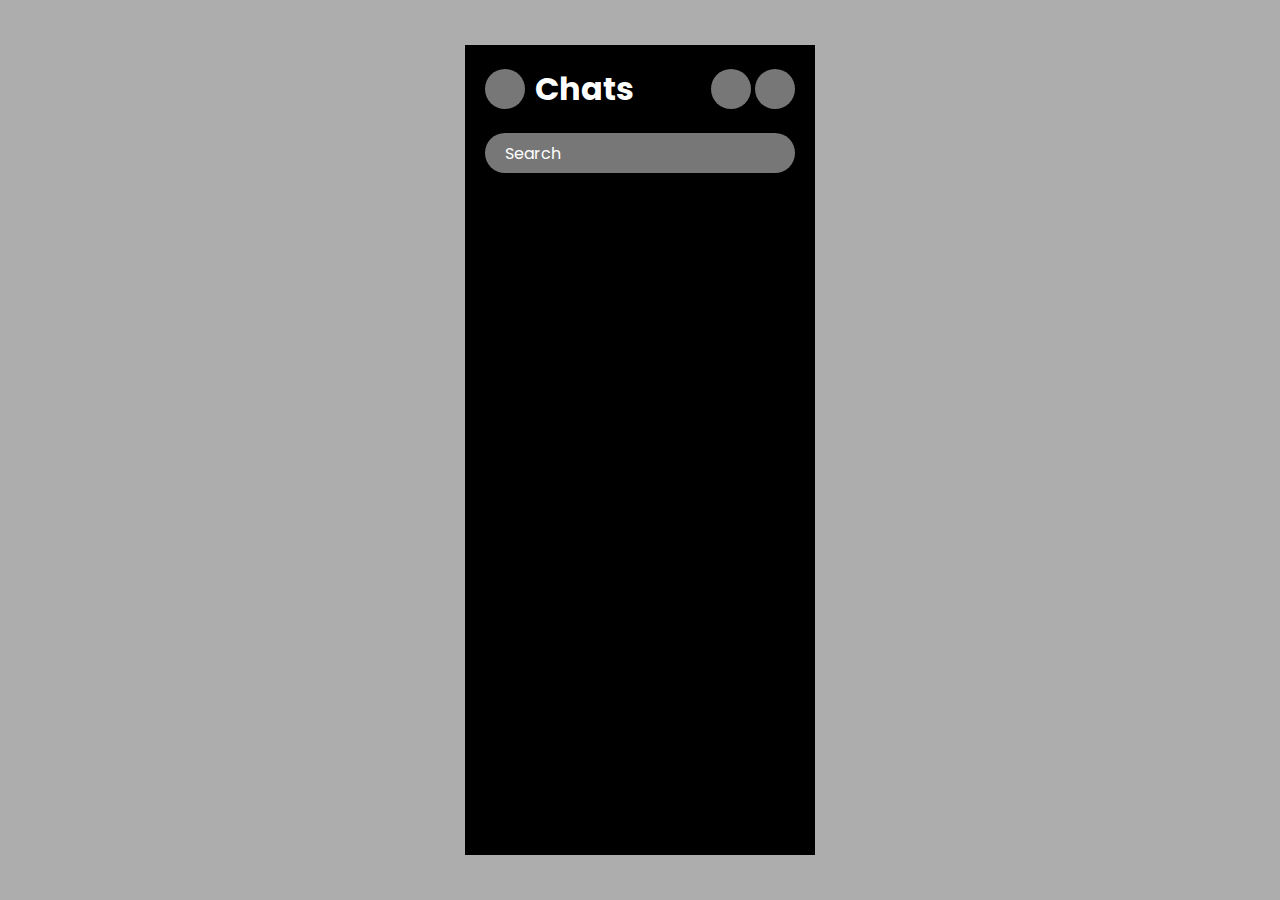
==== index.html @ bd0c7c4d "Add files via upload" ====
<!DOCTYPE html>
<html lang="en">
<head>
    <meta charset="UTF-8">
    <meta name="viewport" content="width=device-width, initial-scale=1.0">
    <title>messenger clone</title>
    <link rel="stylesheet" href="css/style.css">
    <link rel="stylesheet" href="https://cdnjs.cloudflare.com/ajax/libs/font-awesome/6.4.2/css/all.min.css" integrity="sha512-z3gLpd7yknf1YoNbCzqRKc4qyor8gaKU1qmn+CShxbuBusANI9QpRohGBreCFkKxLhei6S9CQXFEbbKuqLg0DA==" crossorigin="anonymous" referrerpolicy="no-referrer" />
</head>
<body>
    <div class="container">
        <header class="header">
            <div class="header-right">
                <button id="open">
                    <i class="fa-solid fa-bars"></i>
                </button>
                <h1>Chats</h1>
            </div>

            <div class="header-left">
                <button>
                    <i class="fa-solid fa-camera"></i>
                </button>
                <button>
                    <i class="fa-solid fa-pen"></i>
                </button>
            </div>
        </header>

        <form class="form">
            <div class="form-input">
                <div class="search-content">
                    <i class="fa-solid fa-search"></i>
                    <span>Search</span>
                </div>
                <input type="text" name="search" id="search" />
            </div>
        </form>

        <div class="left-side-content">
            <div class="sidebar" id="sidebar">
                <button class="sidebar-close" id="close">
                    <i class="fa-solid fa-times"></i>
                </button>
                
                <div class="profile-header">
                    <div class="profile-content">
                        <img src="images/openai.jpg" alt="">
                        <h3>Marvin Saik</h3>
                    </div>
                    <i class="fa-solid fa-gear"></i>
                </div>
            </div>
        </div>
    </div>
    

    <script>
        document.getElementById("open").addEventListener("click", function() {
            document.getElementById("sidebar").classList.add("active");
        });

        document.getElementById("close").addEventListener("click", function() {
            document.getElementById("sidebar").classList.remove("active");
        });
    </script>
</body>
</html>
---- css/style.css ----
@import url('https://fonts.googleapis.com/css2?family=Poppins:wght@200;300;400&display=swap');

* {
    margin: 0;
    padding: 0;
    box-sizing: border-box;
    font-family: 'Poppins', sans-serif;
}

body {
    background: #adadad;
    display: flex;
    align-items: center;
    justify-content: center;
    width: 100%;
    height: 100vh;
}

.container {
    background: #000;
    height: 90vh;
    width: 100%;
    max-width: 350px;
    padding: 20px;
    color: #fff;
    position: relative;
    overflow: hidden;
    display: flex;
    flex-direction: column;
}

.container .header {
    display: flex;
    align-items: center;
    justify-content: space-between;
}

.container .header .header-right {
    display: flex;
    align-items: center;
    gap: 10px;
}

.container .header button {
    background: #777777;
    padding: 20px;
    border: none;
    outline: none;
    border-radius: 50%;
    cursor: pointer;
    position: relative;
}

.container .header button i {
    position: absolute;
    top: 50%;
    left: 50%;
    transform: translate(-50%, -50%);
    color: #fff;
    font-size: 18px;
}

.left-side-content {
    flex: 1; 
    position: absolute;
    top: 0;
    left: 50%;
    transform: translateY(-50%);
}

.sidebar {
    width: 300px;
    height: 90vh;
    background-color: #777777;
    position: fixed;
    top: 0;
    left: -800px;
    transition: left 0.3s ease-in-out;
    overflow: hidden;
    padding: 40px 20px;
}

.sidebar.active {
    left: -175px;
}

.sidebar-close {
    position: absolute;
    top: 10px;
    right: 10px;
    cursor: pointer;
    border: none;
    outline: none;
    background: transparent;
    font-size: 18px;
}

.profile-header {
    position: relative;
    display: flex;
    align-items: center;
    justify-content: space-between;
}

.profile-header .profile-content {
    display: flex;
    align-items: center;
    gap: 10px;
}

.profile-header .profile-content img {
    width: 40px;
    border-radius: 50%;
}

.profile-header .fa-gear {
    font-size: 22px;
}

.form {
    position: relative;
    margin-top: 20px;
}

.form .search-content {
    position: absolute;
    top: 50%;
    left: 20px;
    transform: translateY(-50%);
}

.form input {
    width: 100%;
    height: 40px;
    border: none;
    outline: none;
    border-radius: 30px;
    background: #777777;
}
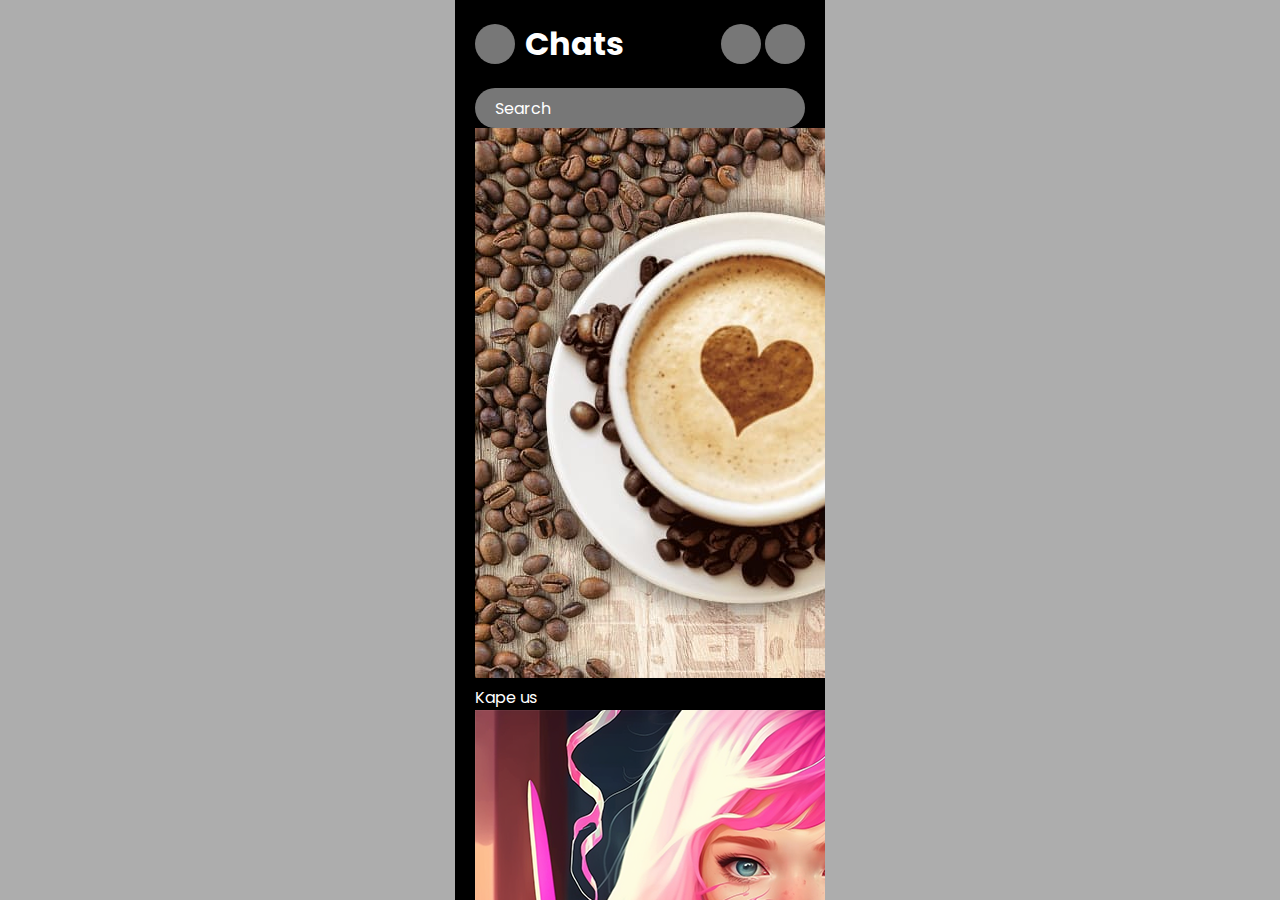
==== commit edbf8e48: "Update index.html" ====
--- a/index.html
+++ b/index.html
@@ -50,19 +50,164 @@
                     </div>
                     <i class="fa-solid fa-gear"></i>
                 </div>
+
+                <div class="sidebar-container">
+                    <div class="sidebar-content active">
+                        <div class="chats-content">
+                            <i class="fa-solid fa-message"></i>
+                            <p>Chats</p>
+                        </div>
+
+                        <span>4</span>
+                    </div>
+
+                    <div class="sidebar-content">
+                        <div class="chats-content">
+                            <i class="fa-solid fa-store"></i>
+                            <p>Marketplace</p>
+                        </div>
+                    </div>
+
+                    <div class="sidebar-content">
+                        <div class="chats-content">
+                            <i class="fa-solid fa-comments"></i>
+                            <p>Message requests</p>
+                        </div>
+                    </div>
+
+                    <div class="sidebar-content">
+                        <div class="chats-content">
+                            <i class="fa-solid fa-trash"></i>
+                            <p>Archive</p>
+                        </div>
+                    </div>
+                </div>
             </div>
         </div>
+
+
+
+        <div class="main-container">
+            <div class="stories-container">
+                <div class="story">
+                  <img src="images/afternoon.jpg" alt="User 1">
+                  <div class="user-name">Kape us</div>
+                </div>
+            
+                <div class="story">
+                  <img src="images/ai-gf.png" alt="User 2">
+                  <div class="user-name">Cute ko</div>
+                </div>
+            
+                <div class="story">
+                  <img src="images/angry.gif" alt="User 3">
+                  <div class="user-name">Galit ako</div>
+                </div>
+            
+                <div class="story">
+                  <img src="images/cute.gif" alt="User 4">
+                  <div class="user-name">Miss ko</div>
+                </div>
+            
+                <div class="story">
+                  <img src="images/evening.jpg" alt="User 5">
+                  <div class="user-name">Gabi ako</div>
+                </div>
+            
+                <div class="story">
+                  <img src="images/shoto.webp" alt="User 6">
+                  <div class="user-name">Shouto</div>
+                </div>
+            </div>
+    
+    
+            <div class="main-body-container">
+                <div class="msger-container">
+                    <img src="images/openai.jpg" alt="">
+                    <div class="chat-description">
+                        <p>Kabe Bot</p>
+                        <span>helloWorld("print")</span>
+                    </div>
+                </div>
+    
+                <div class="msger-container">
+                    <img src="images/afternoon.jpg" alt="">
+                    <div class="chat-description">
+                        <p>Coffee Time</p>
+                        <span>Good Afternoon po</span>
+                    </div>
+                </div>
+    
+                <div class="msger-container">
+                    <img src="images/ai-gf.png" alt="">
+                    <div class="chat-description">
+                        <p>Cute Ako</p>
+                        <span>Kamusta ka?</span>
+                    </div>
+                </div>
+    
+                <div class="msger-container">
+                    <img src="images/angry.gif" alt="">
+                    <div class="chat-description">
+                        <p>Angry Ako</p>
+                        <span>Inis ako sayo</span>
+                    </div>
+                </div>
+    
+                <div class="msger-container">
+                    <img src="images/anime-bg.jpg" alt="">
+                    <div class="chat-description">
+                        <p>Anime</p>
+                        <span>Ang Ganda nun po.</span>
+                    </div>
+                </div>
+    
+                <div class="msger-container">
+                    <img src="images/coffee.webp" alt="">
+                    <div class="chat-description">
+                        <p>Kabe Bot</p>
+                        <span>helloWorld("print")</span>
+                    </div>
+                </div>
+    
+                <div class="msger-container">
+                    <img src="images/cute.gif" alt="">
+                    <div class="chat-description">
+                        <p>Kabe Bot</p>
+                        <span>helloWorld("print")</span>
+                    </div>
+                </div>
+    
+                <div class="msger-container">
+                    <img src="images/evening.jpg" alt="">
+                    <div class="chat-description">
+                        <p>Goodnight</p>
+                        <span>helloWorld("print")</span>
+                    </div>
+                </div>
+    
+                <div class="msger-container">
+                    <img src="images/gcash-clone.png" alt="">
+                    <div class="chat-description">
+                        <p>GCash</p>
+                        <span>helloWorld("print")</span>
+                    </div>
+                </div>
+    
+                <div class="msger-container">
+                    <img src="images/shoto.webp" alt="">
+                    <div class="chat-description">
+                        <p>Shouto Todoroki</p>
+                        <span>helloWorld("print")</span>
+                    </div>
+                </div>
+            </div>
+        </div>
+
     </div>
     
 
-    <script>
-        document.getElementById("open").addEventListener("click", function() {
-            document.getElementById("sidebar").classList.add("active");
-        });
-
-        document.getElementById("close").addEventListener("click", function() {
-            document.getElementById("sidebar").classList.remove("active");
-        });
-    </script>
+
+    <script src="js/script.js"></script>
 </body>
-</html>+</html>
--- a/css/style.css
+++ b/css/style.css
@@ -18,9 +18,9 @@
 
 .container {
     background: #000;
-    height: 90vh;
+    height: 100vh;
     width: 100%;
-    max-width: 350px;
+    max-width: 370px;
     padding: 20px;
     color: #fff;
     position: relative;
@@ -70,7 +70,7 @@
 
 .sidebar {
     width: 300px;
-    height: 90vh;
+    height: 100vh;
     background-color: #777777;
     position: fixed;
     top: 0;
@@ -81,7 +81,7 @@
 }
 
 .sidebar.active {
-    left: -175px;
+    left: -185px;
 }
 
 .sidebar-close {
@@ -136,4 +136,4 @@
     outline: none;
     border-radius: 30px;
     background: #777777;
-}+}
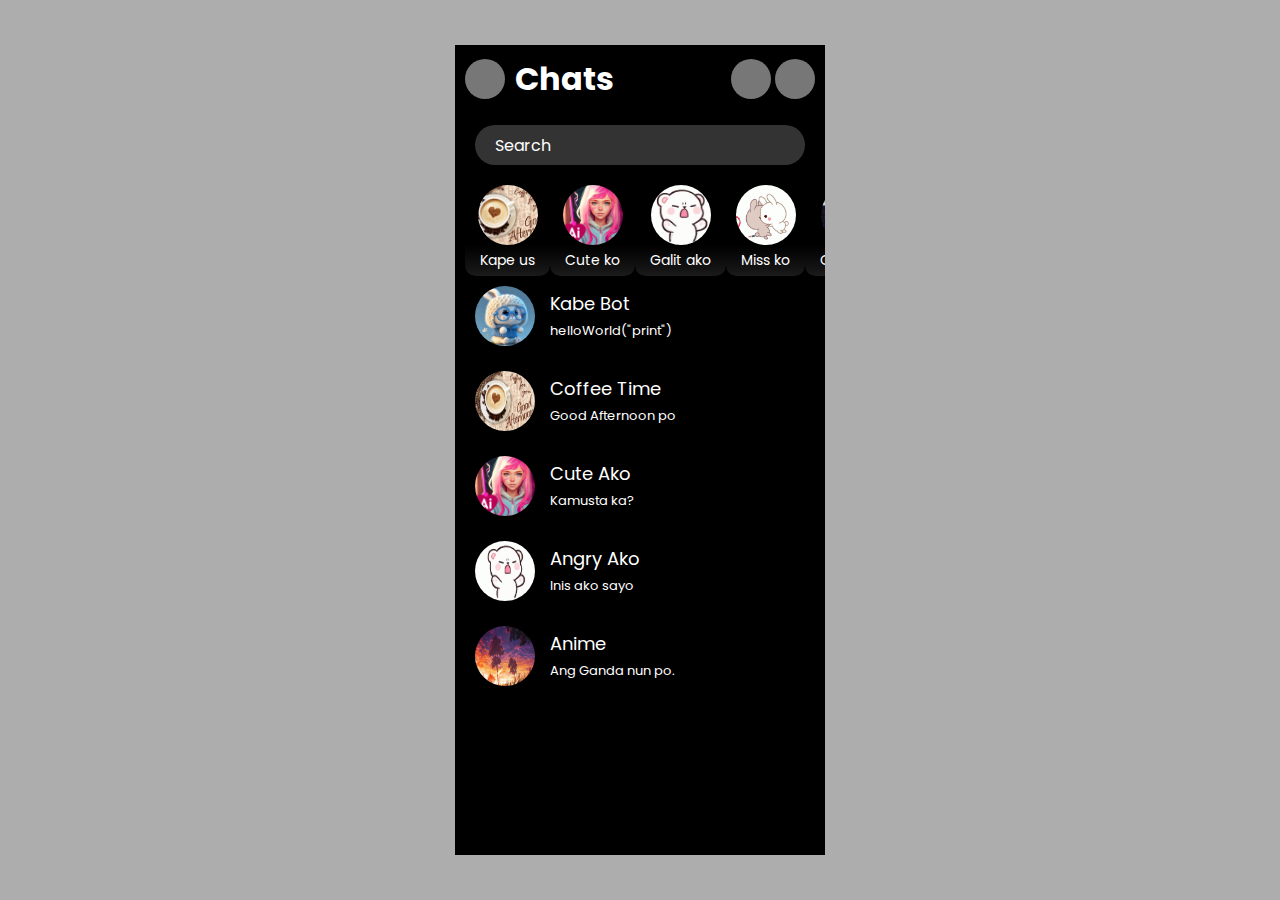
==== commit c74650c9: "Update index.html" ====
--- a/index.html
+++ b/index.html
@@ -161,46 +161,7 @@
                         <span>Ang Ganda nun po.</span>
                     </div>
                 </div>
-    
-                <div class="msger-container">
-                    <img src="images/coffee.webp" alt="">
-                    <div class="chat-description">
-                        <p>Kabe Bot</p>
-                        <span>helloWorld("print")</span>
-                    </div>
-                </div>
-    
-                <div class="msger-container">
-                    <img src="images/cute.gif" alt="">
-                    <div class="chat-description">
-                        <p>Kabe Bot</p>
-                        <span>helloWorld("print")</span>
-                    </div>
-                </div>
-    
-                <div class="msger-container">
-                    <img src="images/evening.jpg" alt="">
-                    <div class="chat-description">
-                        <p>Goodnight</p>
-                        <span>helloWorld("print")</span>
-                    </div>
-                </div>
-    
-                <div class="msger-container">
-                    <img src="images/gcash-clone.png" alt="">
-                    <div class="chat-description">
-                        <p>GCash</p>
-                        <span>helloWorld("print")</span>
-                    </div>
-                </div>
-    
-                <div class="msger-container">
-                    <img src="images/shoto.webp" alt="">
-                    <div class="chat-description">
-                        <p>Shouto Todoroki</p>
-                        <span>helloWorld("print")</span>
-                    </div>
-                </div>
+
             </div>
         </div>
 
--- a/css/style.css
+++ b/css/style.css
@@ -18,21 +18,34 @@
 
 .container {
     background: #000;
-    height: 100vh;
+    height: 90vh;
     width: 100%;
     max-width: 370px;
-    padding: 20px;
+    /* padding: 20px; */
     color: #fff;
     position: relative;
     overflow: hidden;
-    display: flex;
-    flex-direction: column;
+    overflow-y: auto;
+    display: flex;
+    flex-direction: column;
+    gap: 20px;
+}
+
+.container::-webkit-scrollbar {
+    display: none;
+    scrollbar-width: none;
 }
 
 .container .header {
     display: flex;
     align-items: center;
     justify-content: space-between;
+    position: fixed;
+    width: 100%;
+    max-width: 370px;
+    z-index: 999;
+    background: #000;
+    padding: 10px;
 }
 
 .container .header .header-right {
@@ -66,12 +79,13 @@
     top: 0;
     left: 50%;
     transform: translateY(-50%);
+    z-index: 999;
 }
 
 .sidebar {
-    width: 300px;
-    height: 100vh;
-    background-color: #777777;
+    width: 320px;
+    height: 90vh;
+    background: #333;
     position: fixed;
     top: 0;
     left: -800px;
@@ -93,6 +107,7 @@
     outline: none;
     background: transparent;
     font-size: 18px;
+    color: #fff;
 }
 
 .profile-header {
@@ -119,7 +134,7 @@
 
 .form {
     position: relative;
-    margin-top: 20px;
+    margin: 80px 20px 0 20px;
 }
 
 .form .search-content {
@@ -135,5 +150,129 @@
     border: none;
     outline: none;
     border-radius: 30px;
-    background: #777777;
-}
+    background: #333;
+}
+
+
+
+.sidebar-container {
+    display: flex;
+    flex-direction: column;
+    margin-top: 20px;
+    position: relative;
+    gap: 15px;
+}
+
+.sidebar-container .sidebar-content {
+    display: flex;
+    align-items: center;
+    justify-content: space-between;
+    padding: 10px;
+}
+
+.sidebar-container .sidebar-content.active {
+    background: #464545;
+    padding: 10px;
+    border-radius: 10px;
+}
+
+.sidebar-container .sidebar-content .chats-content {
+    display: flex;
+    align-items: center;
+    gap: 10px;
+}
+
+.sidebar-container .sidebar-content i {
+    font-size: 18px;
+    background-color: #777777;
+    padding: 12px;
+    border-radius: 10px;
+}
+
+
+
+
+
+.stories-container {
+    display: flex;
+    overflow-x: scroll;
+    padding: 0 10px 10px;
+    width: 100%;
+    max-width: 370px;
+    margin: 0 auto;
+    position: relative;
+    /* gap: 10px; */
+  }
+  
+  .stories-container::-webkit-scrollbar {
+    display: none;
+    scrollbar-width: none;
+  }
+  
+  .story {
+    display: flex;
+    flex-direction: column;
+    align-items: center;
+    overflow: hidden;
+    border-radius: 10px;
+    flex-shrink: 0;
+    position: relative;
+    cursor: pointer;
+  }
+  
+  .story img {
+    width: 60px;
+    height: 60px;
+    border-radius: 50%;
+    object-fit: cover;
+    box-shadow: 0 15px 20px rgba(0, 0, 0, 0.3);
+    border: none;
+  }
+  
+  .user-name {
+    /* position: absolute;
+    bottom: 0;
+    left: 0;
+    right: 0; */
+    background: linear-gradient(transparent, #222 130%);
+    color: #fff;
+    padding: 5px 15px;
+    border-bottom-left-radius: 10px;
+    border-bottom-right-radius: 10px;
+    font-size: 14px;
+    text-align: center;
+  }
+  
+  
+
+  .main-body-container {
+    position: relative;
+    display: flex;
+    flex-direction: column;
+    padding: 0 20px;
+    gap: 5px;
+    z-index: 1;
+  }
+
+  
+  .main-body-container .msger-container {
+    display: flex;
+    align-items: center;
+    justify-content: flex-start;
+    gap: 15px;
+    padding-bottom: 20px;
+  }
+
+  .main-body-container .msger-container img {
+    width: 60px;
+    height: 60px;
+    border-radius: 50%;
+  }
+
+  .main-body-container .msger-container p {
+    font-size: 18px;
+  }
+
+  .main-body-container .msger-container span {
+    font-size: 13px;
+  }
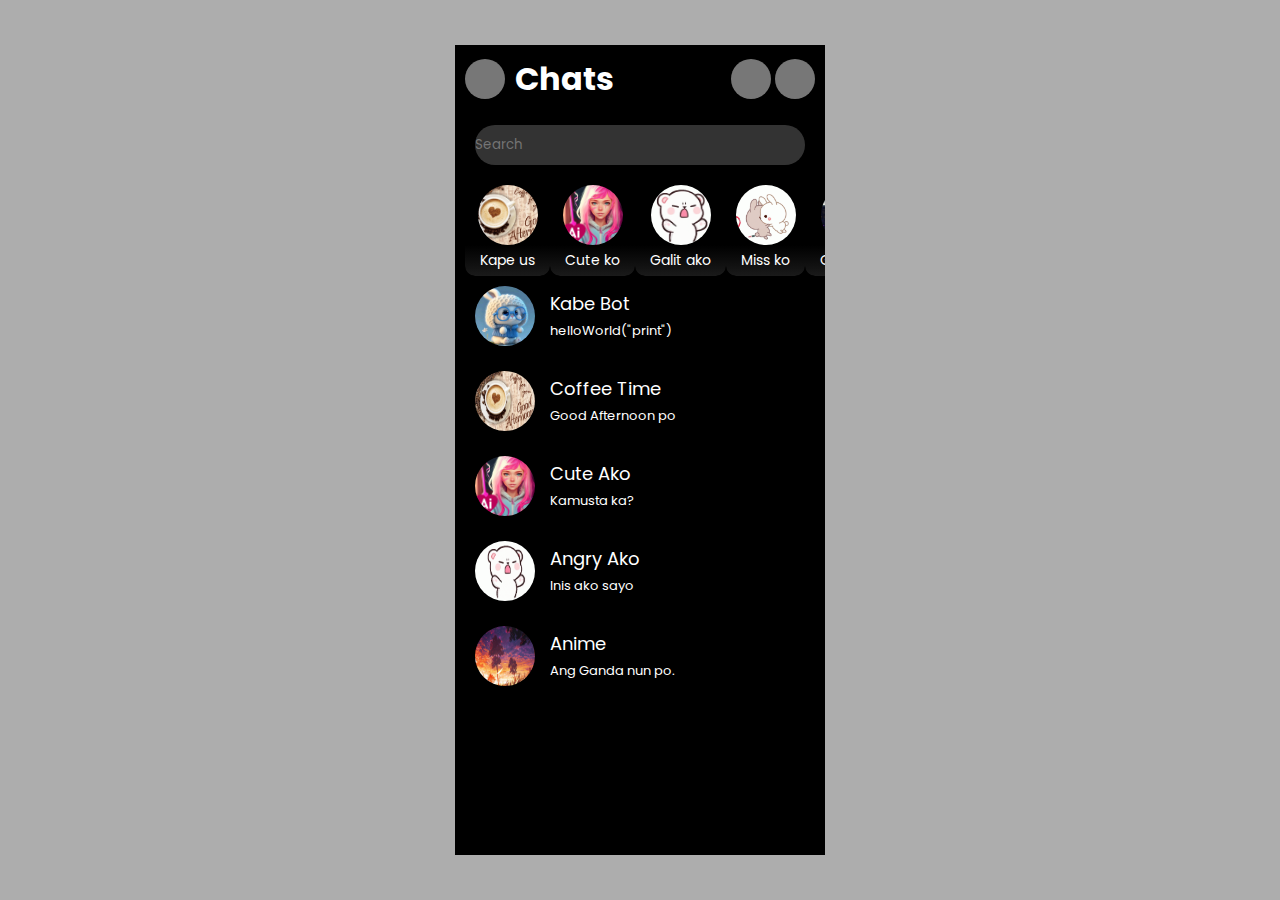
==== commit d2e0eff6: "Update index.html" ====
--- a/index.html
+++ b/index.html
@@ -29,11 +29,7 @@
 
         <form class="form">
             <div class="form-input">
-                <div class="search-content">
-                    <i class="fa-solid fa-search"></i>
-                    <span>Search</span>
-                </div>
-                <input type="text" name="search" id="search" />
+                <input type="text" name="search" id="search" placeholder="Search" />
             </div>
         </form>
 
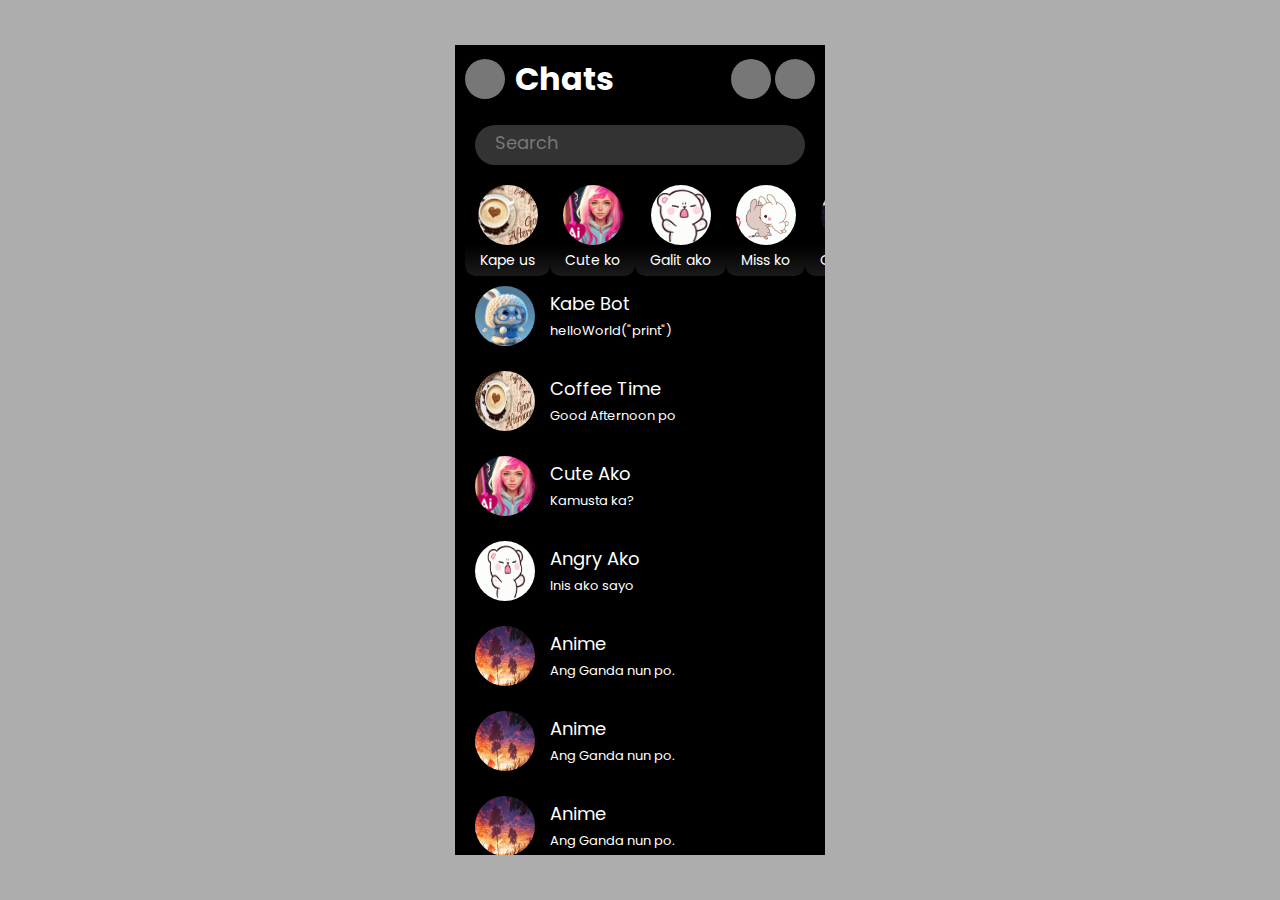
==== commit 22cbd7a4: "Update index.html" ====
--- a/index.html
+++ b/index.html
@@ -118,7 +118,7 @@
     
     
             <div class="main-body-container">
-                <div class="msger-container">
+                <div class="msger-container active">
                     <img src="images/openai.jpg" alt="">
                     <div class="chat-description">
                         <p>Kabe Bot</p>
@@ -126,7 +126,7 @@
                     </div>
                 </div>
     
-                <div class="msger-container">
+                <div class="msger-container active">
                     <img src="images/afternoon.jpg" alt="">
                     <div class="chat-description">
                         <p>Coffee Time</p>
@@ -142,7 +142,7 @@
                     </div>
                 </div>
     
-                <div class="msger-container">
+                <div class="msger-container active">
                     <img src="images/angry.gif" alt="">
                     <div class="chat-description">
                         <p>Angry Ako</p>
@@ -157,8 +157,58 @@
                         <span>Ang Ganda nun po.</span>
                     </div>
                 </div>
-
-            </div>
+    
+                <div class="msger-container">
+                    <img src="images/anime-bg.jpg" alt="">
+                    <div class="chat-description">
+                        <p>Anime</p>
+                        <span>Ang Ganda nun po.</span>
+                    </div>
+                </div>
+    
+                <div class="msger-container">
+                    <img src="images/anime-bg.jpg" alt="">
+                    <div class="chat-description">
+                        <p>Anime</p>
+                        <span>Ang Ganda nun po.</span>
+                    </div>
+                </div>
+    
+                <div class="msger-container">
+                    <img src="images/anime-bg.jpg" alt="">
+                    <div class="chat-description">
+                        <p>Anime</p>
+                        <span>Ang Ganda nun po.</span>
+                    </div>
+                </div>
+
+            </div>
+        </div>
+
+
+
+        <div class="bottom-navbar">
+            <nav class="navbar">
+                <a href="index.html" class="active">
+                    <i class="fa-solid fa-message"></i>
+                    <span>Chats</span>
+                </a>
+    
+                <a href="calls.html">
+                    <i class="fa-solid fa-video"></i>
+                    <span>Calls</span>
+                </a>
+    
+                <a href="#">
+                    <i class="fa-solid fa-users"></i>
+                    <span>People</span>
+                </a>
+    
+                <a href="#">
+                    <i class="fa-solid fa-sd-card"></i>
+                    <span>Stories</span>
+                </a>
+            </nav>
         </div>
 
     </div>
--- a/css/style.css
+++ b/css/style.css
@@ -137,13 +137,6 @@
     margin: 80px 20px 0 20px;
 }
 
-.form .search-content {
-    position: absolute;
-    top: 50%;
-    left: 20px;
-    transform: translateY(-50%);
-}
-
 .form input {
     width: 100%;
     height: 40px;
@@ -151,6 +144,13 @@
     outline: none;
     border-radius: 30px;
     background: #333;
+    padding: 10px 20px;
+    color: #fff;
+}
+
+.form input::placeholder {
+    color: #777;
+    font-size: 18px;
 }
 
 
@@ -168,8 +168,10 @@
     align-items: center;
     justify-content: space-between;
     padding: 10px;
-}
-
+    cursor: pointer;
+}
+
+.sidebar-container .sidebar-content:hover,
 .sidebar-container .sidebar-content.active {
     background: #464545;
     padding: 10px;
@@ -261,6 +263,7 @@
     justify-content: flex-start;
     gap: 15px;
     padding-bottom: 20px;
+    cursor: pointer;
   }
 
   .main-body-container .msger-container img {
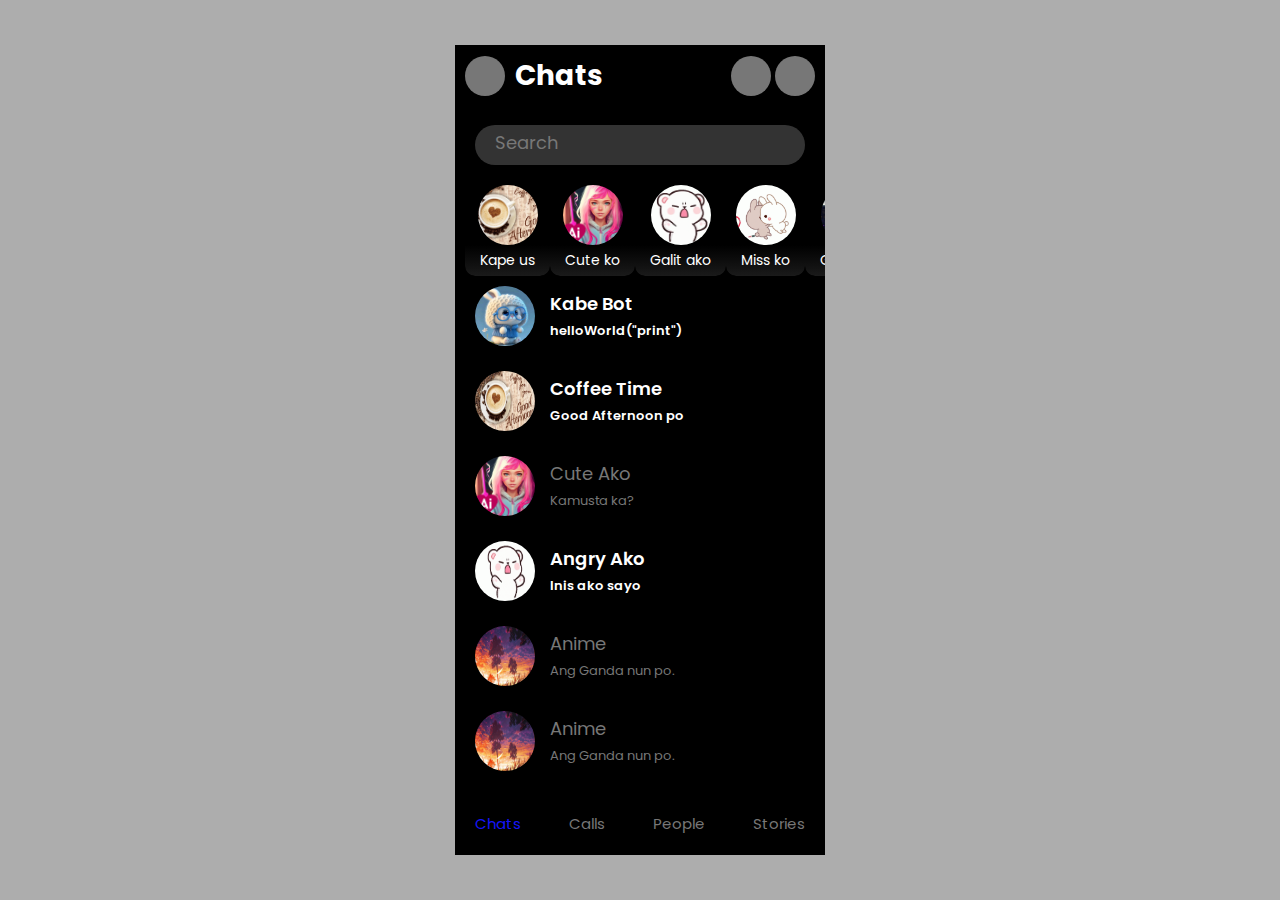
==== commit 70cde7d2: "Update index.html" ====
--- a/index.html
+++ b/index.html
@@ -199,12 +199,12 @@
                     <span>Calls</span>
                 </a>
     
-                <a href="#">
+                <a href="peoples.html">
                     <i class="fa-solid fa-users"></i>
                     <span>People</span>
                 </a>
     
-                <a href="#">
+                <a href="stories.html">
                     <i class="fa-solid fa-sd-card"></i>
                     <span>Stories</span>
                 </a>
--- a/css/style.css
+++ b/css/style.css
@@ -22,18 +22,12 @@
     width: 100%;
     max-width: 370px;
     /* padding: 20px; */
-    color: #fff;
+    color: #777;
     position: relative;
     overflow: hidden;
-    overflow-y: auto;
     display: flex;
     flex-direction: column;
     gap: 20px;
-}
-
-.container::-webkit-scrollbar {
-    display: none;
-    scrollbar-width: none;
 }
 
 .container .header {
@@ -52,6 +46,11 @@
     display: flex;
     align-items: center;
     gap: 10px;
+}
+
+.container .header .header-right h1 {
+  font-size: 28px;
+  color: #fff;
 }
 
 .container .header button {
@@ -92,6 +91,7 @@
     transition: left 0.3s ease-in-out;
     overflow: hidden;
     padding: 40px 20px;
+    color: #fff;
 }
 
 .sidebar.active {
@@ -189,6 +189,7 @@
     background-color: #777777;
     padding: 12px;
     border-radius: 10px;
+    color: #fff;
 }
 
 
@@ -247,6 +248,16 @@
   
   
 
+
+  .main-container {
+    overflow-y: auto;
+  }
+
+  .main-container::-webkit-scrollbar {
+    display: none;
+    scrollbar-width: none;
+}
+
   .main-body-container {
     position: relative;
     display: flex;
@@ -266,6 +277,11 @@
     cursor: pointer;
   }
 
+  .main-body-container .msger-container.active {
+    color: #fff;
+    font-weight: 600;
+  }
+
   .main-body-container .msger-container img {
     width: 60px;
     height: 60px;
@@ -279,3 +295,265 @@
   .main-body-container .msger-container span {
     font-size: 13px;
   }
+
+
+.bottom-navbar {
+    position: absolute;
+    bottom: 0;
+    width: 100%;
+}
+
+  .navbar {
+    background: #000;
+    position: relative;
+    display: flex;
+    align-items: center;
+    justify-content: space-between;
+    padding: 20px;
+    z-index: 99;
+  }
+
+  .navbar a {
+    display: flex;
+    flex-direction: column;
+    align-items: center;
+    text-decoration: none;
+    color: #777;
+    position: relative;
+  }
+
+  .navbar a i {
+    font-size: 20px;
+  }
+
+  .navbar a span {
+    font-size: 15px;
+  }
+
+  .navbar a:hover,
+  .navbar a.active {
+    color: #1616f8;
+  }
+
+
+
+
+.main-calls-container {
+    height: 100vh;
+    overflow-y: auto;
+}
+
+.main-calls-container::-webkit-scrollbar {
+    display: none;
+    scrollbar-width: none;
+  }
+
+  .calls-container {
+    position: relative;
+    display: flex;
+    flex-direction: column;
+    padding: 20px;
+  }
+
+  .calls-container .top-container {
+    display: flex;
+    align-items: center;
+    flex-direction: column;
+    justify-content: center;
+    height: 50vh;
+  }
+
+  .calls-container .top-container h2 {
+    font-size: 22px;
+  }
+
+  .calls-container .top-container p {
+    font-size: 15px;
+  }
+
+  .calls-container .top-container button {
+    font-size: 18px;
+    border: none;
+    outline: none;
+    padding: 5px 15px;
+    border-radius: 10px;
+    background: #1616f8;
+    color: #fff;
+    margin-top: 10px;
+    cursor: pointer;
+  }
+
+  .calls-container .bottom-container {
+    gap: 10px;
+    position: relative;
+    display: flex;
+    flex-direction: column;
+  }
+
+  .calls-container .bottom-container h3 {
+    font-size: 15px;
+  }
+
+  .calls-container .bottom-container .calls-content {
+    display: flex;
+    align-items: center;
+    justify-content: space-between;
+  }
+
+  .calls-container .bottom-container .calls-content .calls-description {
+    display: flex;
+    align-items: center;
+    gap: 10px;
+  }
+
+  .calls-container .bottom-container .calls-content .calls-description .image img {
+    width: 40px;
+    height: 40px;
+    border-radius: 50%;
+  }
+
+  .calls-container .bottom-container .calls-content .calls-description h3 {
+    font-size: 20px;
+  }
+
+  .calls-container .bottom-container .calls-content .icons {
+    display: flex;
+    align-items: center;
+    gap: 20px;
+    position: relative;
+  }
+
+  .calls-container .bottom-container .calls-content .icons i {
+    background: #777;
+    color: #fff;
+    width: 30px;
+    height: 30px;
+    border-radius: 50%;
+    display: flex;
+    align-items: center;
+    justify-content: center;
+    padding: 10px;
+  }
+
+
+
+
+  .main-peoples-container {
+    height: 100vh;
+    overflow-y: auto;
+    padding: 20px 20px 100px 20px;
+  }
+
+  .main-peoples-container::-webkit-scrollbar {
+    display: none;
+    scrollbar-width: none;
+  }
+
+  .main-peoples-container .peoples-container {
+    display: flex;
+    flex-direction: column;
+    align-items: flex-start;
+    position: relative;
+    gap: 20px;
+  }
+
+  .main-peoples-container .peoples-container .people-header {
+    display: flex;
+    align-items: center;
+    width: 100%;
+    justify-content: space-between;
+    margin-top: 60px;
+  }
+
+  .main-peoples-container .peoples-container .people-header button {
+    border: none;
+    outline: none;
+    background: transparent;
+    color: #1616f8;
+    font-size: 18px;
+    cursor: pointer;
+  }
+
+  .main-peoples-container .peoples-container .peoples-profile {
+    position: relative;
+    display: flex;
+    align-items: center;
+    width: 100%;
+    gap: 10px;
+  }
+
+  .main-peoples-container .peoples-container .peoples-profile:nth-child(n+5) {
+    display: none;
+}
+
+
+  .main-peoples-container .peoples-container .peoples-profile img {
+    width: 40px;
+    height: 40px;
+    border-radius: 50%;
+  }
+
+  .main-peoples-container .peoples-container .peoples-profile .people-description {
+    display: flex;
+    flex-direction: column;
+  }
+
+  .main-peoples-container .peoples-container .peoples-profile .people-description h3 {
+    font-size: 17px;
+    color: #fff;
+  }
+
+  .main-peoples-container .peoples-container .peoples-profile .people-description span {
+    font-size: 10px;
+    display: flex;
+    align-items: center;
+    gap: 5px;
+  }
+
+  .fa-circle {
+    font-size: 3px;
+  }
+
+
+  .main-peoples-container #active-now {
+    margin: 20px 0;
+    font-size: 15px;
+  }
+
+  .peoples-content {
+    position: relative;
+  }
+
+  .peoples-content .active-people {
+    display: flex;
+    flex-direction: column;
+    gap: 15px;
+  }
+
+  .peoples-content .active-people .peoples-profile {
+    position: relative;
+    display: flex;
+    align-items: center;
+    width: 100%;
+    gap: 10px;
+  }
+
+  .peoples-content .active-people .peoples-profile img {
+    width: 40px;
+    height: 40px;
+    border-radius: 50%;
+  }
+
+  .peoples-content .active-people .peoples-profile .people-description {
+    display: flex;
+    flex-direction: column;
+  }
+
+  .peoples-content .active-people .peoples-profile .people-description h3 {
+    font-size: 17px;
+    color: #fff;
+  }
+
+  .peoples-content .active-people .peoples-profile .people-description span {
+    font-size: 10px;
+  }
